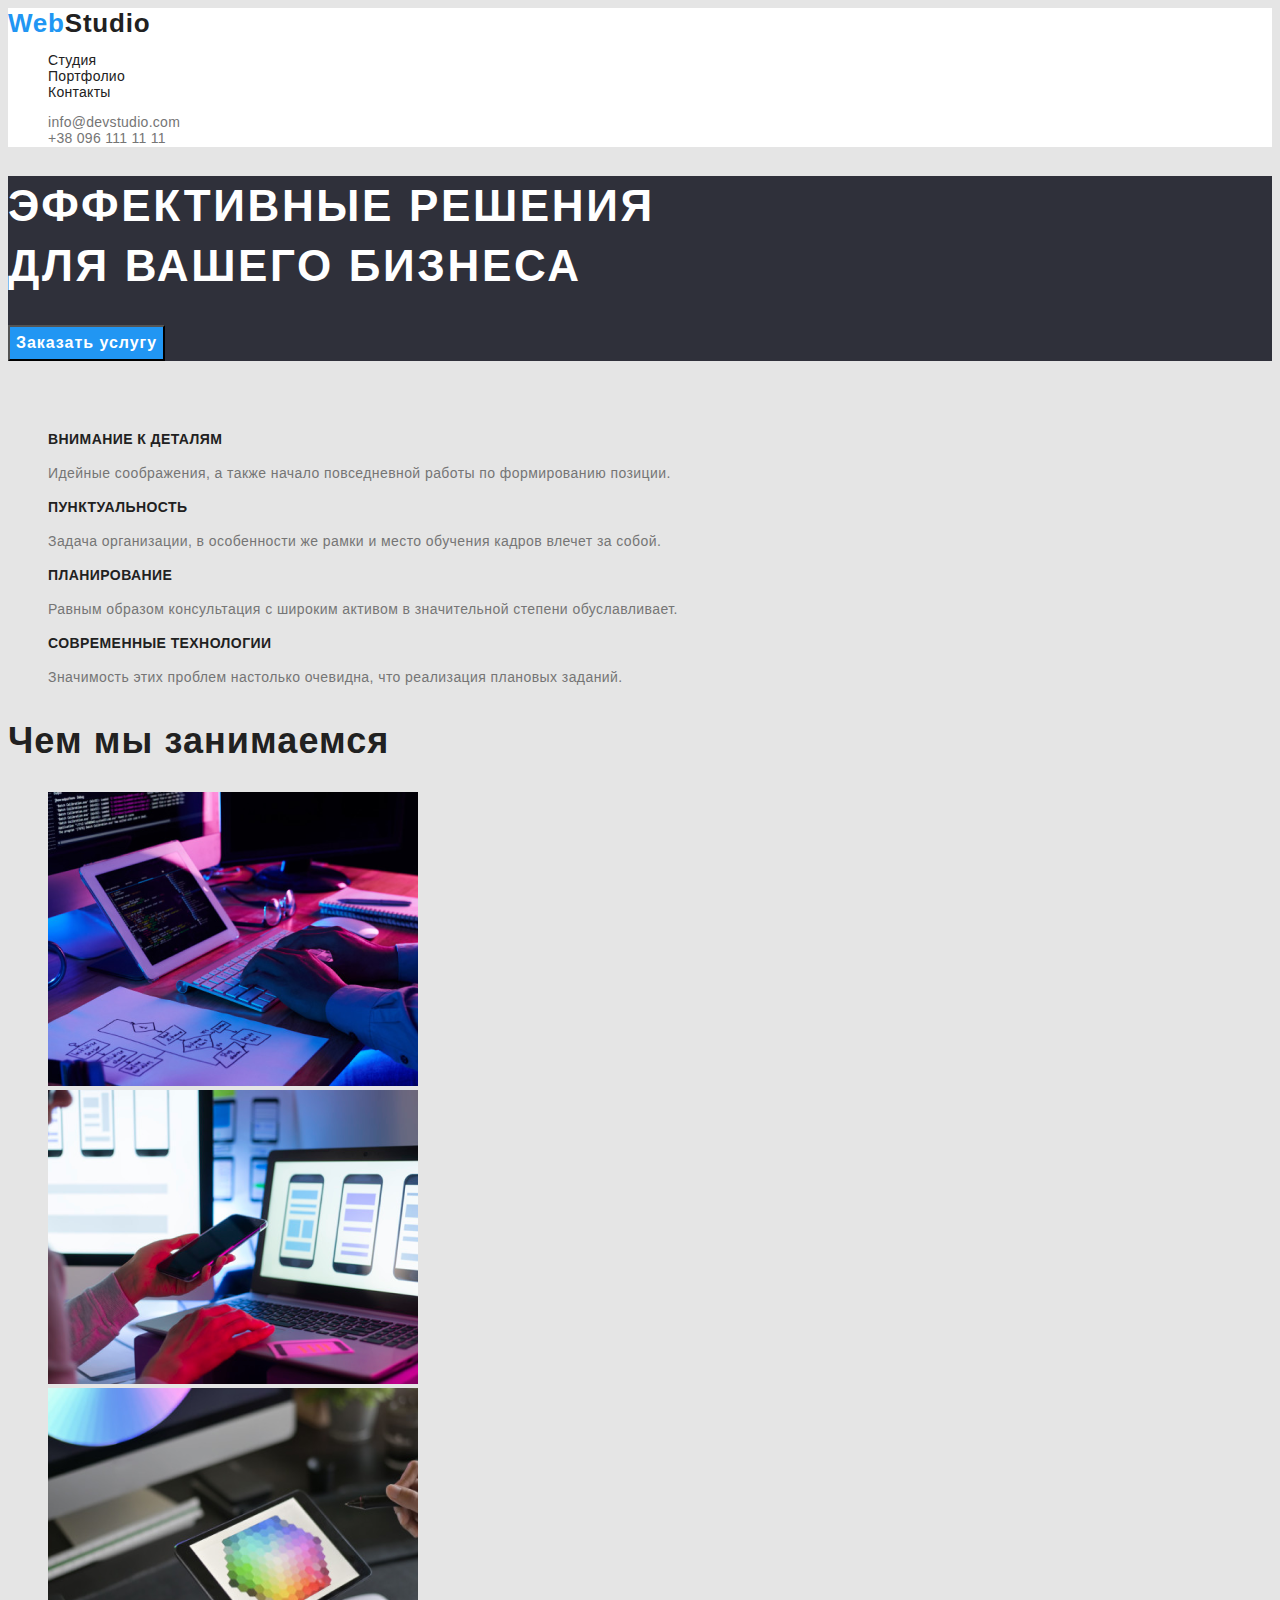
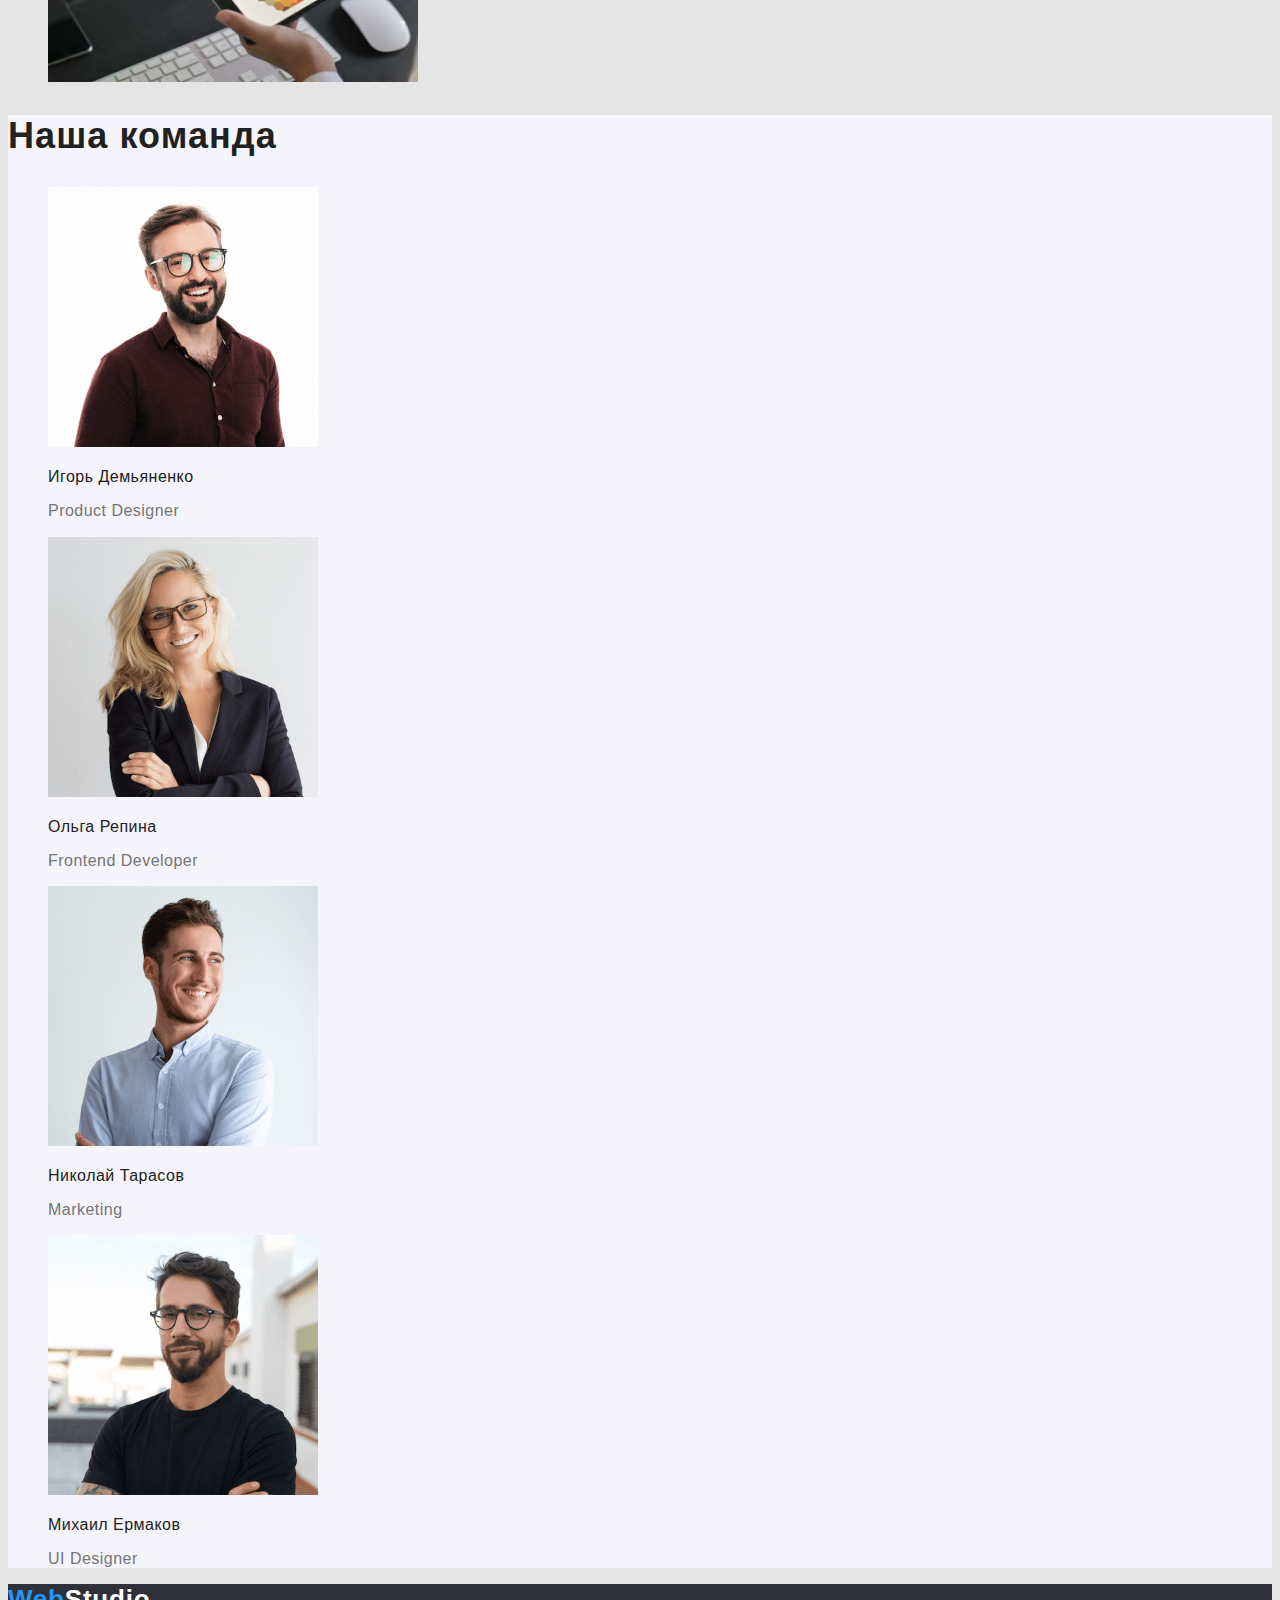
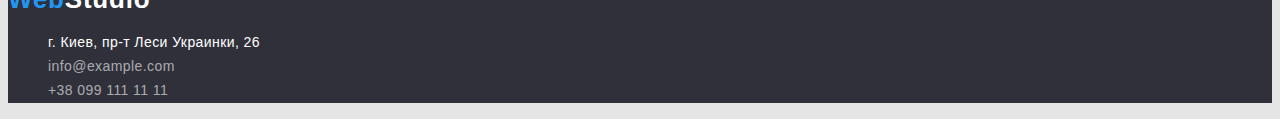
==== index.html @ 4b9e49b1 "commit fron hw2" ====
<!DOCTYPE html>
<html lang="ru">
  <head>
    <meta charset="UTF-8" />
    <meta http-equiv="X-UA-Compatible" content="IE=edge" />
    <meta name="viewport" content="width=device-width, initial-scale=1.0" />
    <title>Document</title>
    <link
      rel="stylesheet"
      href="https://fonts.google.com/share?selection.family=Raleway:wght@700%7CRoboto:wght@400;500;700;900"
    />
    <link rel="stylesheet" href="./css/styles.css" />
  </head>
  <body>
    <!-- Шапка сайтy -->

    <header class="header">
      <nav>
        <a href="/" class="logo">
          <span class="logo-first-part">Web</span>Studio
        </a>
        <ul class="menu">
          <li>
            <a class="menu-studio" href="./index.html">Студия</a>
          </li>
          <li>
            <a class="menu-portfolio" href="./portfolio.html">Портфолио</a>
          </li>
          <li><a class="menu-contacts" href="">Контакты</a></li>
        </ul>
      </nav>

      <ul class="auth">
        <li>
          <a class="email" href="mailto:info@devstudio.com">
            info@devstudio.com
          </a>
        </li>
        <li>
          <a class="phon" href="tel:+380961111111"> +38 096 111 11 11</a>
        </li>
      </ul>
    </header>
    <main>
      <!-- Герой-->

      <section class="hero">
        <h1 class="hero-title">
          Эффективные решения <br />
          для вашего бизнеса
        </h1>
        <button class="hero-btn" type="button">Заказать услугу</button>
      </section>

      <!-- Особливості-->

      <section class="features">
        <h2 class="features-title-hide">Особливості</h2>
        <ul>
          <li>
            <h3 class="features-title">Внимание к деталям</h3>
            <p class="features-about">
              Идейные соображения, а также начало повседневной работы по
              формированию позиции.
            </p>
          </li>
          <li>
            <h3 class="features-title">Пунктуальность</h3>
            <p class="features-about">
              Задача организации, в особенности же рамки и место обучения кадров
              влечет за собой.
            </p>
          </li>
          <li>
            <h3 class="features-title">Планирование</h3>
            <p class="features-about">
              Равным образом консультация с широким активом в значительной
              степени обуславливает.
            </p>
          </li>
          <li>
            <h3 class="features-title">Современные технологии</h3>
            <p class="features-about">
              Значимость этих проблем настолько очевидна, что реализация
              плановых заданий.
            </p>
          </li>
        </ul>
      </section>

      <!--Чим ми займаємось-->

      <section class="wat-we-do">
        <h2 class="wat-we-do-title">Чем мы занимаемся</h2>
        <ul>
          <li>
            <img
              class="wat-we-do-img"
              src="./images/box-1.jpg"
              alt="desktop"
              width="370"
            />
          </li>
          <li>
            <img
              class="wat-we-do-img"
              src="./images/box-2.jpg"
              alt="mobile"
              width="370"
            />
          </li>
          <li>
            <img
              class="wat-we-do-img"
              src="./images/box-3.jpg"
              alt="tablet"
              width="370"
            />
          </li>
        </ul>
      </section>

      <!--Наша команда-->

      <section class="team">
        <h2 class="team-title">Наша команда</h2>
        <ul>
          <li>
            <img
              src="./images/team-card-1.jpg"
              alt="Игорь Демьяненко"
              width="270"
            />
            <h3 class="team-title-lower">Игорь Демьяненко</h3>
            <p class="team-profession">Product Designer</p>
          </li>
          <li>
            <img
              src="./images/team-card-2.jpg"
              alt="Ольга Репина"
              width="270"
            />
            <h3 class="team-title-lower">Ольга Репина</h3>
            <p class="team-profession">Frontend Developer</p>
          </li>
          <li>
            <img
              src="./images/team-card-3.jpg"
              alt="Николай Тарасов"
              width="270"
            />
            <h3 class="team-title-lower">Николай Тарасов</h3>
            <p class="team-profession">Marketing</p>
          </li>
          <li>
            <img
              src="./images/team-card-4.jpg"
              alt="Михаил Ермаков"
              width="270"
            />
            <h3 class="team-title-lower">Михаил Ермаков</h3>
            <p class="team-profession">UI Designer</p>
          </li>
        </ul>
      </section>
    </main>

    <!-- Футер -->

    <footer class="footer">
      <a href="/" class="logo">
        <span class="logo-first-part">Web</span>Studio
      </a>
      <address>
        <ul>
          <li>
            <a class="footer-address" href="#">
              г. Киев, пр-т Леси Украинки, 26
            </a>
          </li>
          <li>
            <a class="footer-email" href="mailto:info@example.com">
              info@example.com
            </a>
          </li>
          <li>
            <a class="footer-phon" href="tel:+380991111111">
              +38 099 111 11 11
            </a>
          </li>
        </ul>
      </address>
    </footer>
  </body>
</html>
---- css/styles.css ----
:root {
    --body-light-color: #e5e5e5;
    --body-dark-color: #2f303a;
    --accent-color: #2196f3;
    --title-text-color: #212121;
    --common-text-color: #757575;
}

body {

    background-color: var(--body-light-color);
    color: var(--common-text-color);
    font-family: 'Roboto', 'Raleway', sans-serif;
    text-decoration: none;
}

ul{
    list-style: none;
}


/* -------------------------------------------LOGO--------------------------------------------------------------------------*/


.logo {
    text-decoration: var(--accent-color);
    font-family: 'Raleway', sans-serif;
    font-weight: 700;
    font-size: 26px;
    line-height: 1.19;
    letter-spacing: 0.03em;
    color: var(--title-text-color);
    font-style: normal;
}
 
.logo-first-part{
    color: var(--accent-color);
}


/* -------------------------------------------HEADER-------------------------------------------------------------------------*/


.header{
  
    background-color: #fff;
}

.menu,
.auth{   
    font-weight: 500;
    font-size: 14px;
    line-height: 1.14;
    letter-spacing: 0.02em;
}

.email,
.phon {
    text-decoration: none;
    color: var(--common-text-color);
}

.menu-studio,
.menu-portfolio,
.menu-contacts {
    text-decoration: var(--accent-color);
    color: var(--title-text-color);  
}
 
.menu-studio:hover,
.menu-portfolio:hover,
.menu-contacts:hover,
.email:hover,
.phon:hover,
.menu-studio:focus,
.menu-portfolio:focus,
.menu-contacts:focus,
.email:focus,
.phon:focus
{
    color: var(--accent-color);
}



/* -------------------------------------------HERO-------------------------------------------------------------------------*/

.hero {
    background-color: var(--body-dark-color);
}

.hero-title {
    text-decoration: var(--accent-color);
    font-weight: 900;
    font-size: 44px;
    line-height: 1.36;
    letter-spacing: 0.06em;
    color:#ffffff ;
    text-transform: uppercase;
}


.hero-btn{ 
    font-family: inherit;
    color: #ffffff;
    background-color: var(--accent-color);
    font-weight: 700;
    font-size: 16px;
    line-height: 1.88;
    letter-spacing: 0.06em;
    cursor: pointer;
}

.hero-btn:hover, 
.hero-btn:focus { 
    background-color: #188CE8;
}
/* -------------------------------------------MENU BUTTONS PORTFOLIO PAGE-----------------------------------------------------*/

.filter-button {
        font-family: inherit;
        color: var(--title-text-color);
        background-color: #F5F4FA;
        font-weight: 500;
        font-size: 16px;
        line-height: 1.62;
        letter-spacing: 0.03em;  
        cursor: pointer;
}


.filter-button:focus,
.filter-button:hover {
   background-color: var(--accent-color);
   color: #FFF;
}


/* -------------------------------------------PROJECTS LIST PORTFOLIO PAGE----------------------------------------------------------*/

.title-hide {
    color: var(--body-light-color);
}

.portfolio-link{
    text-decoration: none;
}
.portfolio-list-title{
    color: var(--title-text-color);
    font-weight: 700;
    font-size: 18px;
    line-height: 2;
    letter-spacing: 0.06em;
}

.text-about{ 
    font-size: 16px;
    line-height: 1.88;
    letter-spacing: 0.03em;
    color: var(--common-text-color);
}


.portfolio-list-title:hover,
.portfolio-list-title:focus, 
.text-about:hover,
.text-about:focus{
    
        color: var(--accent-color);
}


/* -------------------------------------------FEATURES-------------------------------------------------------------------------*/

.features-title-hide{
    color: var(--body-light-color) ;
}

.features{
font-size: 14px;
line-height: 1.71;
letter-spacing: 0.03em;
color:var(--common-text-color);
}

.features-title{
    color: var(--title-text-color);
    font-weight: 700;
    font-size: 14px;
    line-height: 1.14;
    letter-spacing: 0.03em;
    text-transform: uppercase;
}



/* -------------------------------------------WAT WE DO-------------------------------------------------------------------------*/


.wat-we-do-title {
    font-weight: 700;
    font-size: 36px;
    line-height: 1.17;
    letter-spacing: 0.03em;
    color: var(--title-text-color);
   
}


/* -------------------------------------------TEAM------------------------------------------------------------------------*/

.team{
    background-color:#F5F4FA;}



.team-title,
.team-title-lower {
    letter-spacing: 0.03em;
    color: var(--title-text-color);
}


.team-title{
    font-weight: 700;
    font-size: 36px;
    line-height: 1.17;
}

.team-title-lower{

    font-weight: 500;
    font-size: 16px;
    line-height: 1.19; 
}


.team-profession {
    font-size: 16px;
    line-height: 1.14;
    letter-spacing: 0.03em;
    color:var(--common-text-color);
}



/* -------------------------------------------FOUTER------------------------------------------------------------------------*/
.footer{
    background-color: var(--body-dark-color);
}

.footer >.logo {
    color: #fff;
}

.footer-address,
.footer-email,
.footer-phon{
    text-decoration: var(--accent-color);
    font-style: normal;  
    font-size: 14px;
    line-height:1.71;
    letter-spacing: 0.03em;
}

.footer-address{
    color: #FFF;
}

.footer-email,
.footer-phon{
    color: rgba(255, 255, 255, 0.6);
}


.footer-email:hover,
.footer-phon:hover, 
.footer-email:focus,
.footer-phon:focus
.footer-address:hover,
.footer-address:hover{
    color: var(--accent-color);
}
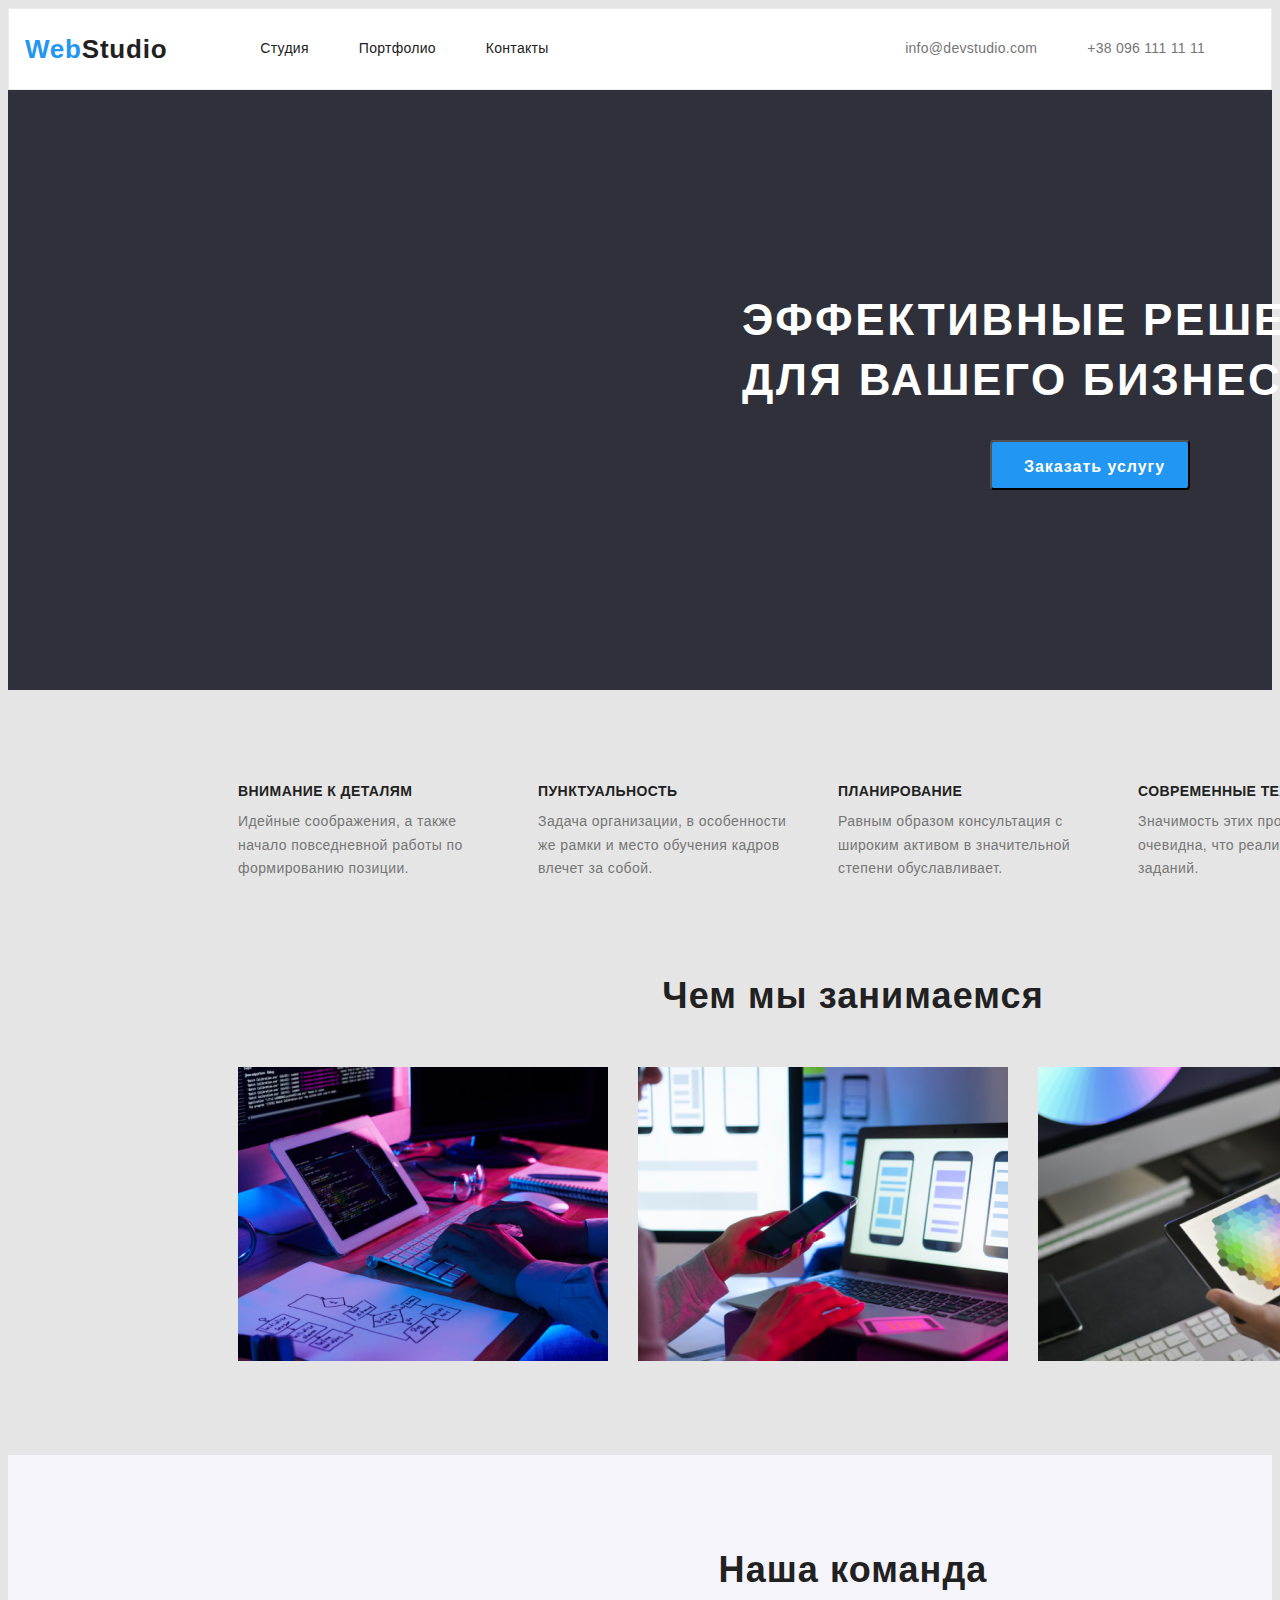
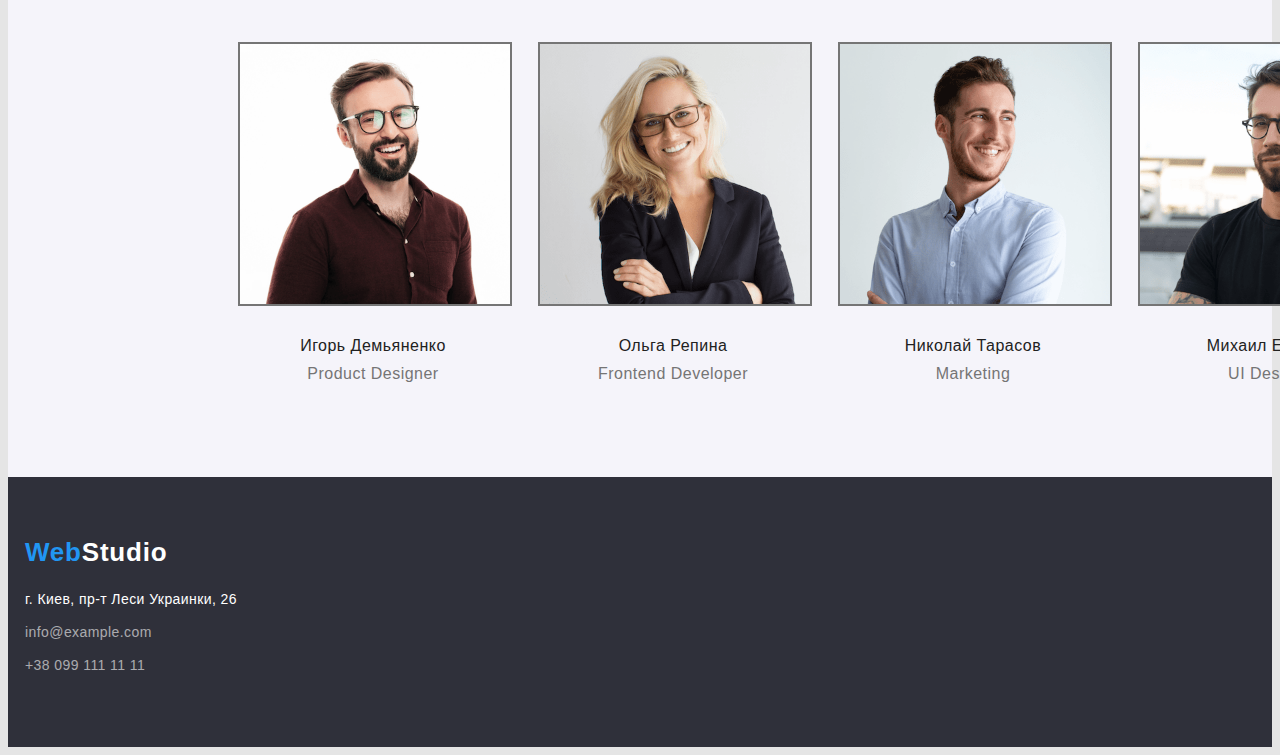
==== commit c9849f00: "hw 3" ====
--- a/index.html
+++ b/index.html
@@ -7,6 +7,13 @@
     <title>Document</title>
     <link
       rel="stylesheet"
+      href="https://cdnjs.cloudflare.com/ajax/libs/modern-normalize/1.1.0/modern-normalize.min.css"
+      integrity="sha512-wpPYUAdjBVSE4KJnH1VR1HeZfpl1ub8YT/NKx4PuQ5NmX2tKuGu6U/JRp5y+Y8XG2tV+wKQpNHVUX03MfMFn9Q=="
+      crossorigin="anonymous"
+      referrerpolicy="no-referrer"
+    />
+    <link
+      rel="stylesheet"
       href="https://fonts.google.com/share?selection.family=Raleway:wght@700%7CRoboto:wght@400;500;700;900"
     />
     <link rel="stylesheet" href="./css/styles.css" />
@@ -15,181 +22,203 @@
     <!-- Шапка сайтy -->
 
     <header class="header">
-      <nav>
-        <a href="/" class="logo">
-          <span class="logo-first-part">Web</span>Studio
-        </a>
-        <ul class="menu">
-          <li>
-            <a class="menu-studio" href="./index.html">Студия</a>
-          </li>
-          <li>
-            <a class="menu-portfolio" href="./portfolio.html">Портфолио</a>
-          </li>
-          <li><a class="menu-contacts" href="">Контакты</a></li>
-        </ul>
-      </nav>
-
-      <ul class="auth">
-        <li>
-          <a class="email" href="mailto:info@devstudio.com">
-            info@devstudio.com
-          </a>
-        </li>
-        <li>
-          <a class="phon" href="tel:+380961111111"> +38 096 111 11 11</a>
-        </li>
-      </ul>
+      <div class="container">
+        <div class="header-content">
+          <nav class="nav">
+            <a href="/" class="logo">
+              <span class="logo-first-part">Web</span>Studio
+            </a>
+            <ul class="menu">
+              <li class="menu-item">
+                <a class="menu-studio" href="./index.html">Студия</a>
+              </li>
+              <li class="menu-item">
+                <a class="menu-portfolio" href="./portfolio.html">Портфолио</a>
+              </li>
+              <li class="menu-item">
+                <a class="menu-contacts" href="">Контакты</a>
+              </li>
+            </ul>
+          </nav>
+
+          <ul class="auth">
+            <li>
+              <a class="email" href="mailto:info@devstudio.com">
+                info@devstudio.com
+              </a>
+            </li>
+            <li>
+              <a class="phon" href="tel:+380961111111"> +38 096 111 11 11</a>
+            </li>
+          </ul>
+        </div>
+      </div>
     </header>
     <main>
       <!-- Герой-->
 
       <section class="hero">
-        <h1 class="hero-title">
-          Эффективные решения <br />
-          для вашего бизнеса
-        </h1>
-        <button class="hero-btn" type="button">Заказать услугу</button>
+        <div class="container">
+          <h1 class="hero-title">
+            Эффективные решения <br />
+            для вашего бизнеса
+          </h1>
+          <button class="hero-btn" type="button">Заказать услугу</button>
+        </div>
       </section>
 
       <!-- Особливості-->
 
       <section class="features">
-        <h2 class="features-title-hide">Особливості</h2>
-        <ul>
-          <li>
-            <h3 class="features-title">Внимание к деталям</h3>
-            <p class="features-about">
-              Идейные соображения, а также начало повседневной работы по
-              формированию позиции.
-            </p>
-          </li>
-          <li>
-            <h3 class="features-title">Пунктуальность</h3>
-            <p class="features-about">
-              Задача организации, в особенности же рамки и место обучения кадров
-              влечет за собой.
-            </p>
-          </li>
-          <li>
-            <h3 class="features-title">Планирование</h3>
-            <p class="features-about">
-              Равным образом консультация с широким активом в значительной
-              степени обуславливает.
-            </p>
-          </li>
-          <li>
-            <h3 class="features-title">Современные технологии</h3>
-            <p class="features-about">
-              Значимость этих проблем настолько очевидна, что реализация
-              плановых заданий.
-            </p>
-          </li>
-        </ul>
+        <div class="container">
+          <h2 class="title-hide">Особливості</h2>
+          <ul class="features-list">
+            <li class="features-list-item">
+              <h3 class="features-title">Внимание к деталям</h3>
+              <p class="features-about">
+                Идейные соображения, а также начало повседневной работы по
+                формированию позиции.
+              </p>
+            </li>
+            <li class="features-list-item">
+              <h3 class="features-title">Пунктуальность</h3>
+              <p class="features-about">
+                Задача организации, в особенности же рамки и место обучения
+                кадров влечет за собой.
+              </p>
+            </li>
+            <li class="features-list-item">
+              <h3 class="features-title">Планирование</h3>
+              <p class="features-about">
+                Равным образом консультация с широким активом в значительной
+                степени обуславливает.
+              </p>
+            </li>
+            <li class="features-list-item">
+              <h3 class="features-title">Современные технологии</h3>
+              <p class="features-about">
+                Значимость этих проблем настолько очевидна, что реализация
+                плановых заданий.
+              </p>
+            </li>
+          </ul>
+        </div>
       </section>
 
       <!--Чим ми займаємось-->
 
       <section class="wat-we-do">
-        <h2 class="wat-we-do-title">Чем мы занимаемся</h2>
-        <ul>
-          <li>
-            <img
-              class="wat-we-do-img"
-              src="./images/box-1.jpg"
-              alt="desktop"
-              width="370"
-            />
-          </li>
-          <li>
-            <img
-              class="wat-we-do-img"
-              src="./images/box-2.jpg"
-              alt="mobile"
-              width="370"
-            />
-          </li>
-          <li>
-            <img
-              class="wat-we-do-img"
-              src="./images/box-3.jpg"
-              alt="tablet"
-              width="370"
-            />
-          </li>
-        </ul>
+        <div class="container">
+          <h2 class="wat-we-do-title">Чем мы занимаемся</h2>
+          <ul class="wat-we-do-list">
+            <li class="wat-we-do-item">
+              <img
+                class="wat-we-do-img"
+                src="./images/box-1.jpg"
+                alt="desktop"
+                width="370"
+              />
+            </li>
+            <li class="wat-we-do-item">
+              <img
+                class="wat-we-do-img"
+                src="./images/box-2.jpg"
+                alt="mobile"
+                width="370"
+              />
+            </li>
+            <li class="wat-we-do-item">
+              <img
+                class="wat-we-do-img"
+                src="./images/box-3.jpg"
+                alt="tablet"
+                width="370"
+              />
+            </li>
+          </ul>
+        </div>
       </section>
 
       <!--Наша команда-->
 
       <section class="team">
-        <h2 class="team-title">Наша команда</h2>
-        <ul>
-          <li>
-            <img
-              src="./images/team-card-1.jpg"
-              alt="Игорь Демьяненко"
-              width="270"
-            />
-            <h3 class="team-title-lower">Игорь Демьяненко</h3>
-            <p class="team-profession">Product Designer</p>
-          </li>
-          <li>
-            <img
-              src="./images/team-card-2.jpg"
-              alt="Ольга Репина"
-              width="270"
-            />
-            <h3 class="team-title-lower">Ольга Репина</h3>
-            <p class="team-profession">Frontend Developer</p>
-          </li>
-          <li>
-            <img
-              src="./images/team-card-3.jpg"
-              alt="Николай Тарасов"
-              width="270"
-            />
-            <h3 class="team-title-lower">Николай Тарасов</h3>
-            <p class="team-profession">Marketing</p>
-          </li>
-          <li>
-            <img
-              src="./images/team-card-4.jpg"
-              alt="Михаил Ермаков"
-              width="270"
-            />
-            <h3 class="team-title-lower">Михаил Ермаков</h3>
-            <p class="team-profession">UI Designer</p>
-          </li>
-        </ul>
+        <div class="container">
+          <h2 class="team-title">Наша команда</h2>
+          <ul class="team-list">
+            <li class="team-item">
+              <img
+                class="photo-team-member"
+                src="./images/team-card-1.jpg"
+                alt="Игорь Демьяненко"
+                width="270"
+              />
+              <h3 class="team-title-lower">Игорь Демьяненко</h3>
+              <p class="team-profession">Product Designer</p>
+            </li>
+            <li class="team-item">
+              <img
+                class="photo-team-member"
+                src="./images/team-card-2.jpg"
+                alt="Ольга Репина"
+                width="270"
+              />
+              <h3 class="team-title-lower">Ольга Репина</h3>
+              <p class="team-profession">Frontend Developer</p>
+            </li>
+            <li class="team-item">
+              <img
+                class="photo-team-member"
+                src="./images/team-card-3.jpg"
+                alt="Николай Тарасов"
+                width="270"
+              />
+              <h3 class="team-title-lower">Николай Тарасов</h3>
+              <p class="team-profession">Marketing</p>
+            </li>
+            <li class="team-item">
+              <img
+                class="photo-team-member"
+                src="./images/team-card-4.jpg"
+                alt="Михаил Ермаков"
+                width="270"
+              />
+              <h3 class="team-title-lower">Михаил Ермаков</h3>
+              <p class="team-profession">UI Designer</p>
+            </li>
+          </ul>
+        </div>
       </section>
     </main>
 
     <!-- Футер -->
 
     <footer class="footer">
-      <a href="/" class="logo">
-        <span class="logo-first-part">Web</span>Studio
-      </a>
-      <address>
-        <ul>
-          <li>
-            <a class="footer-address" href="#">
-              г. Киев, пр-т Леси Украинки, 26
-            </a>
-          </li>
-          <li>
-            <a class="footer-email" href="mailto:info@example.com">
-              info@example.com
-            </a>
-          </li>
-          <li>
-            <a class="footer-phon" href="tel:+380991111111">
-              +38 099 111 11 11
-            </a>
-          </li>
-        </ul>
-      </address>
+      <div class="container">
+        <div class="footer-content">
+          <a href="/" class="logo">
+            <span class="logo-first-part">Web</span>Studio
+          </a>
+          <address>
+            <ul>
+              <li>
+                <a class="footer-address" href="#">
+                  г. Киев, пр-т Леси Украинки, 26
+                </a>
+              </li>
+              <li>
+                <a class="footer-email" href="mailto:info@example.com">
+                  info@example.com
+                </a>
+              </li>
+              <li>
+                <a class="footer-phon" href="tel:+380991111111">
+                  +38 099 111 11 11
+                </a>
+              </li>
+            </ul>
+          </address>
+        </div>
+      </div>
     </footer>
   </body>
 </html>
--- a/css/styles.css
+++ b/css/styles.css
@@ -4,6 +4,31 @@
     --accent-color: #2196f3;
     --title-text-color: #212121;
     --common-text-color: #757575;
+    --typical-margin:30px;
+}
+
+p,
+h1,
+h2,
+h3,
+h4,
+h5,
+h6
+{
+    margin: 0;
+}
+
+ul{
+    list-style: none;
+    margin: 0;
+    padding-left: 0;
+   
+}
+
+img {
+    display: block;
+    max-width: 100%;
+    height: auto;
 }
 
 body {
@@ -14,15 +39,22 @@
     text-decoration: none;
 }
 
-ul{
-    list-style: none;
-}
+.container{
+    margin: 0 auto;
+    width: 1230px;
+    padding-left: 15px;
+    padding-right: 15px;
+    
+  
+}
+
 
 
 /* -------------------------------------------LOGO--------------------------------------------------------------------------*/
 
-
 .logo {
+    margin-right: 93px;
+
     text-decoration: var(--accent-color);
     font-family: 'Raleway', sans-serif;
     font-weight: 700;
@@ -37,15 +69,29 @@
     color: var(--accent-color);
 }
 
-
 /* -------------------------------------------HEADER-------------------------------------------------------------------------*/
 
 
 .header{
-  
+    border: 1px solid #ECECEC;
     background-color: #fff;
 }
 
+.header-content,
+.menu,
+.nav,
+.auth,
+.menu-item{
+    display: flex;
+    align-items:center;
+}
+
+
+.menu-item{
+    display: flex;
+    justify-content: flex-start;
+
+}
 .menu,
 .auth{   
     font-weight: 500;
@@ -54,8 +100,13 @@
     letter-spacing: 0.02em;
 }
 
+.auth{
+    margin-left: auto;
+}
+
 .email,
 .phon {
+    margin-right: 50px;
     text-decoration: none;
     color: var(--common-text-color);
 }
@@ -63,10 +114,17 @@
 .menu-studio,
 .menu-portfolio,
 .menu-contacts {
+    margin-right: 50px;
     text-decoration: var(--accent-color);
     color: var(--title-text-color);  
 }
- 
+.menu-studio, 
+.menu-contacts,
+.menu-portfolio{
+   padding-top: 32px;
+   padding-bottom: 32px;
+}
+    
 .menu-studio:hover,
 .menu-portfolio:hover,
 .menu-contacts:hover,
@@ -81,28 +139,44 @@
     color: var(--accent-color);
 }
 
-
-
 /* -------------------------------------------HERO-------------------------------------------------------------------------*/
 
 .hero {
-    background-color: var(--body-dark-color);
+    padding:200px 452px; 
+    background-color: var(--body-dark-color);  
+  
 }
 
 .hero-title {
+    display: block;
+    margin-right: auto;
+    margin-left: auto;
+    margin-bottom: var(--typical-margin);
+    max-width: 696px;
+    
     text-decoration: var(--accent-color);
     font-weight: 900;
     font-size: 44px;
     line-height: 1.36;
     letter-spacing: 0.06em;
-    color:#ffffff ;
+    color:#fff;
     text-transform: uppercase;
-}
-
+    
+}
 
 .hero-btn{ 
+    display: block;
+    margin-top: var(--typical-margin);
+    padding: 10px 32px;
+    white-space: nowrap;
+    margin-right: auto;
+    margin-left: auto;
+    width: 200px;
+    height: 50px;
+    border-radius: 4px;
+
     font-family: inherit;
-    color: #ffffff;
+    color: #fff;
     background-color: var(--accent-color);
     font-weight: 700;
     font-size: 16px;
@@ -116,44 +190,86 @@
     background-color: #188CE8;
 }
 /* -------------------------------------------MENU BUTTONS PORTFOLIO PAGE-----------------------------------------------------*/
+ 
+
+ .filter{
+     display: flex;
+     padding-top: 94px;
+     margin-left: 310px;
+     padding-right: 494px;
+ }
+
 
 .filter-button {
-        font-family: inherit;
-        color: var(--title-text-color);
-        background-color: #F5F4FA;
-        font-weight: 500;
-        font-size: 16px;
-        line-height: 1.62;
-        letter-spacing: 0.03em;  
-        cursor: pointer;
+    display: inline-block;
+    padding: 6px 22px 6px 22px;
+    white-space: nowrap;
+    border-radius: 4px;
+    height: 38px;
+    vertical-align: text-top;
+    margin-left: 8px;
+    margin-bottom: 50px;
+
+    font-family: inherit;
+    color: var(--title-text-color);
+    background-color: #F5F4FA;
+    font-weight: 500;
+    font-size: 16px;
+    line-height: 1.62;
+    letter-spacing: 0.03em;  
+    cursor: pointer;
 }
 
 
 .filter-button:focus,
 .filter-button:hover {
    background-color: var(--accent-color);
-   color: #FFF;
+   color: #fff;
 }
 
 
 /* -------------------------------------------PROJECTS LIST PORTFOLIO PAGE----------------------------------------------------------*/
 
-.title-hide {
-    color: var(--body-light-color);
+
+.portfolio-list{
+    display: flex;
+    flex-wrap: wrap;
+    margin-left: auto;
+    margin-right: auto;
+}
+
+
+.portfolio-item{
+    width: 370px;
+    margin-right: var(--typical-margin);
+    margin-bottom:var(--typical-margin);
+    
+}
+.portfolio-item:nth-child(3n){
+    margin-right: 0;
+}
+.portfolio-item:nth-last-child(-n+3){
+    margin-bottom: 94px;
 }
 
 .portfolio-link{
     text-decoration: none;
 }
+
 .portfolio-list-title{
-    color: var(--title-text-color);
+    
+    color: var(--title-text-color);
+ 
     font-weight: 700;
     font-size: 18px;
-    line-height: 2;
+    line-height: 2px;
     letter-spacing: 0.06em;
+    margin-top: 20px;
+    margin-bottom: 4px;
 }
 
 .text-about{ 
+     
     font-size: 16px;
     line-height: 1.88;
     letter-spacing: 0.03em;
@@ -165,25 +281,49 @@
 .portfolio-list-title:focus, 
 .text-about:hover,
 .text-about:focus{
-    
-        color: var(--accent-color);
+    color: var(--accent-color);
 }
 
 
 /* -------------------------------------------FEATURES-------------------------------------------------------------------------*/
 
-.features-title-hide{
-    color: var(--body-light-color) ;
+.title-hide{
+    position: absolute;
+    width: 1px;
+    height: 1px;
+    margin: -1px;
+    border: 0;
+    padding: 0;
+    white-space: nowrap;
+    clip-path: inset(100%);
+    clip: rect(0 0 0 0);
+    overflow: hidden;
 }
 
 .features{
-font-size: 14px;
-line-height: 1.71;
-letter-spacing: 0.03em;
-color:var(--common-text-color);
-}
-
-.features-title{
+    padding-left: 215px;
+    padding-right: 215px;
+     
+    font-size: 14px;
+    line-height: 1.71;
+    letter-spacing: 0.03em;
+    color:var(--common-text-color);
+}
+
+.features-list{
+    display: flex;
+}
+
+.features-list-item{
+    margin-top: 94px;
+    margin-bottom: 0;
+    width: 270px;
+    margin-right: 30px;
+    margin-right: var(--typical-margin);
+}
+
+.features-title{ 
+    margin-bottom: 10px;
     color: var(--title-text-color);
     font-weight: 700;
     font-size: 14px;
@@ -192,12 +332,16 @@
     text-transform: uppercase;
 }
 
-
-
 /* -------------------------------------------WAT WE DO-------------------------------------------------------------------------*/
 
+.wat-we-do{
+    padding:  94px 215px ;
+}
 
 .wat-we-do-title {
+    margin-bottom: 50px;
+    text-align: center;
+
     font-weight: 700;
     font-size: 36px;
     line-height: 1.17;
@@ -207,39 +351,76 @@
 }
 
 
+.wat-we-do-list {
+    display:flex;
+}
+
+.wat-we-do-item{
+    margin-right: var(--typical-margin);
+
+}
+
+.wat-we-do-list:last-child{
+    margin-right: 0;
+}
 /* -------------------------------------------TEAM------------------------------------------------------------------------*/
 
-.team{
-    background-color:#F5F4FA;}
-
-
+.team {
+    padding: 94px 215px;
+
+    background-color: #F5F4FA;
+    text-align: center;
+}
+
+.team-list {
+    display: flex;
+}
+
+.team-item {
+    
+    width: 270px;
+    padding-right: var(--typical-margin);
+    
+}
+
+.team-list:last-child {
+    margin-right: 0;
+}
 
 .team-title,
 .team-title-lower {
-    letter-spacing: 0.03em;
-    color: var(--title-text-color);
-}
-
-
-.team-title{
+    width: 270px;
+    letter-spacing: 0.03em;
+    color: var(--title-text-color);
+}
+
+.photo-team-member {
+    margin-bottom: var(--typical-margin);
+    border: 2px solid var(--common-text-color);
+}
+
+.team-title {
+    display: inline-block;
+    margin-bottom: 50px;
     font-weight: 700;
     font-size: 36px;
     line-height: 1.17;
 }
 
-.team-title-lower{
+.team-title-lower {
+    margin-bottom: 10px;
 
     font-weight: 500;
     font-size: 16px;
-    line-height: 1.19; 
-}
-
+    line-height: 1.19;
+}
 
 .team-profession {
+
     font-size: 16px;
     line-height: 1.14;
     letter-spacing: 0.03em;
-    color:var(--common-text-color);
+    color: var(--common-text-color);
 }
 
 
@@ -249,13 +430,25 @@
     background-color: var(--body-dark-color);
 }
 
-.footer >.logo {
+.footer-content{
+    padding-top: 60px;
+    padding-left: 1154;
+    padding-bottom: 60px;
+    padding-right: 60px;
+}
+
+.footer-content >.logo {
+    display: inline-block;
+    margin-bottom: 20px;
     color: #fff;
-}
+}  
 
 .footer-address,
 .footer-email,
 .footer-phon{
+    display: inline-block;
+    margin-bottom: 9px;
+
     text-decoration: var(--accent-color);
     font-style: normal;  
     font-size: 14px;
@@ -264,7 +457,7 @@
 }
 
 .footer-address{
-    color: #FFF;
+    color: #fff;
 }
 
 .footer-email,
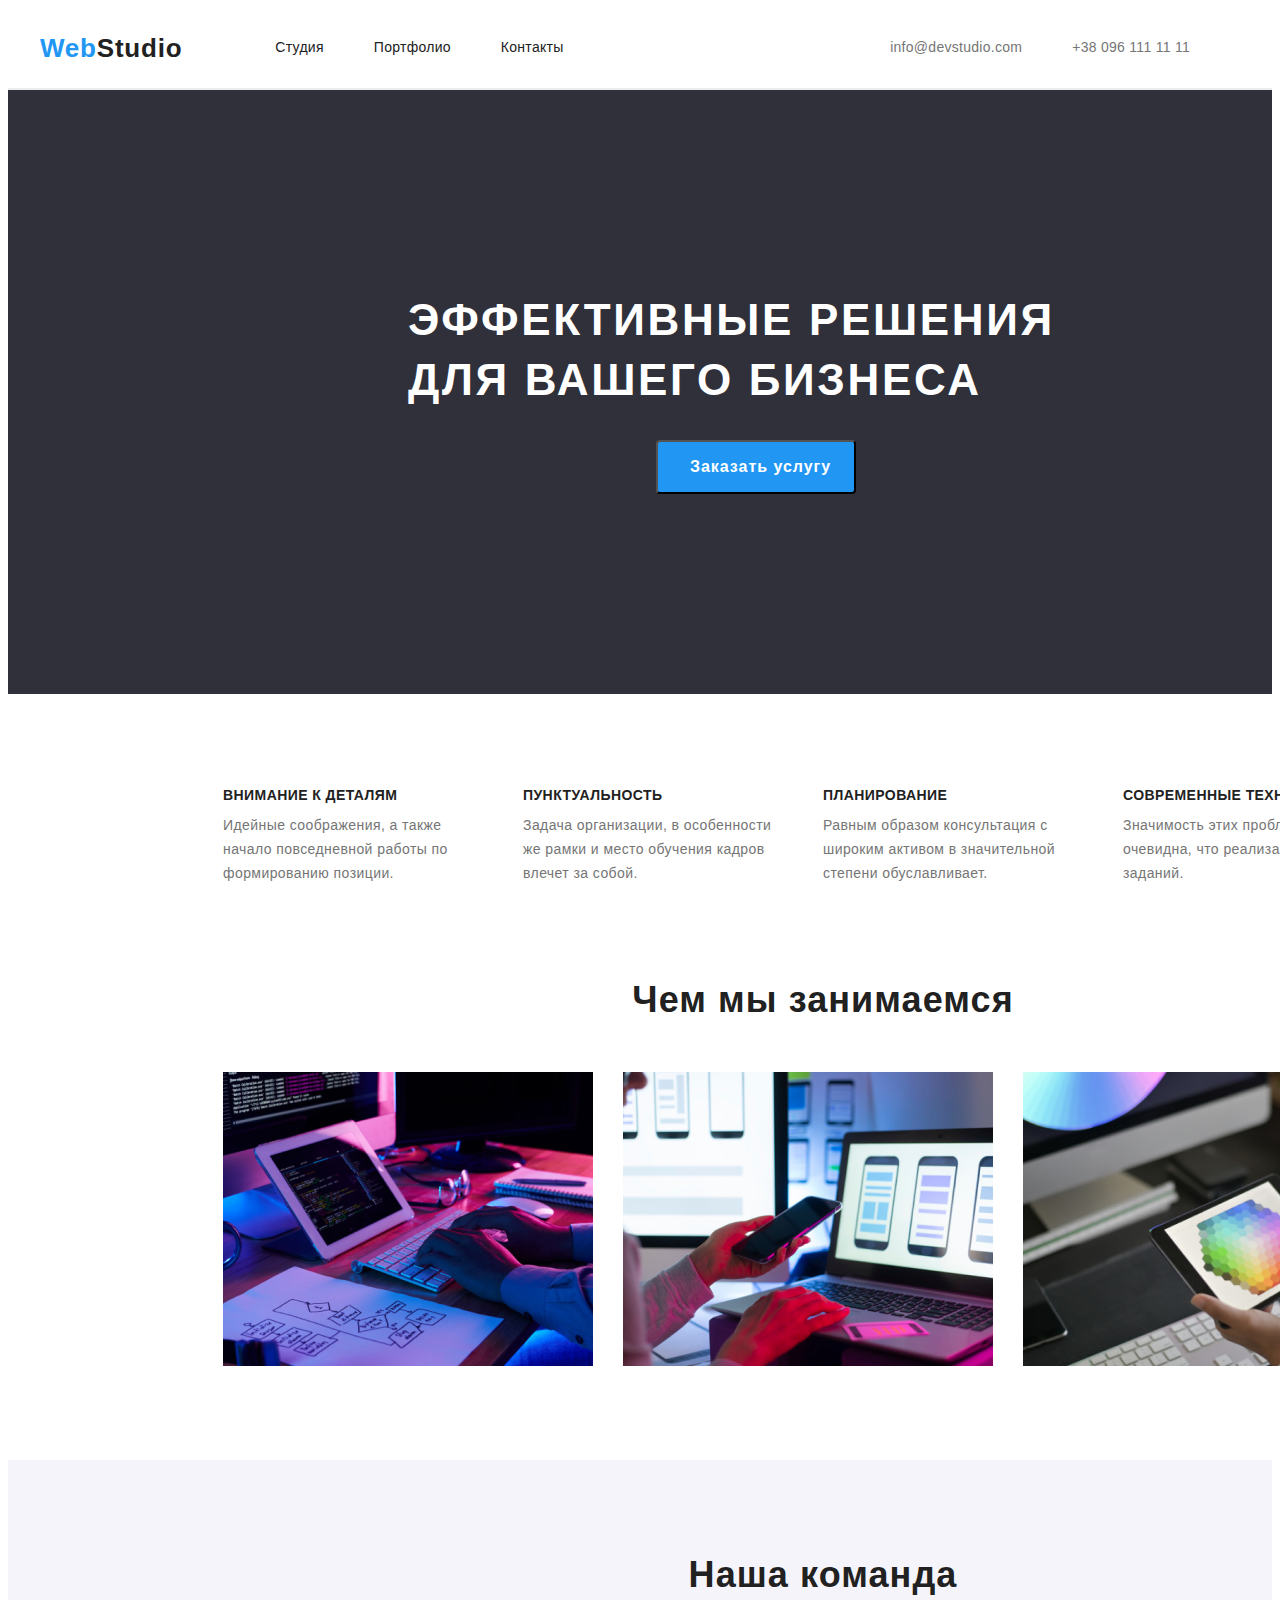
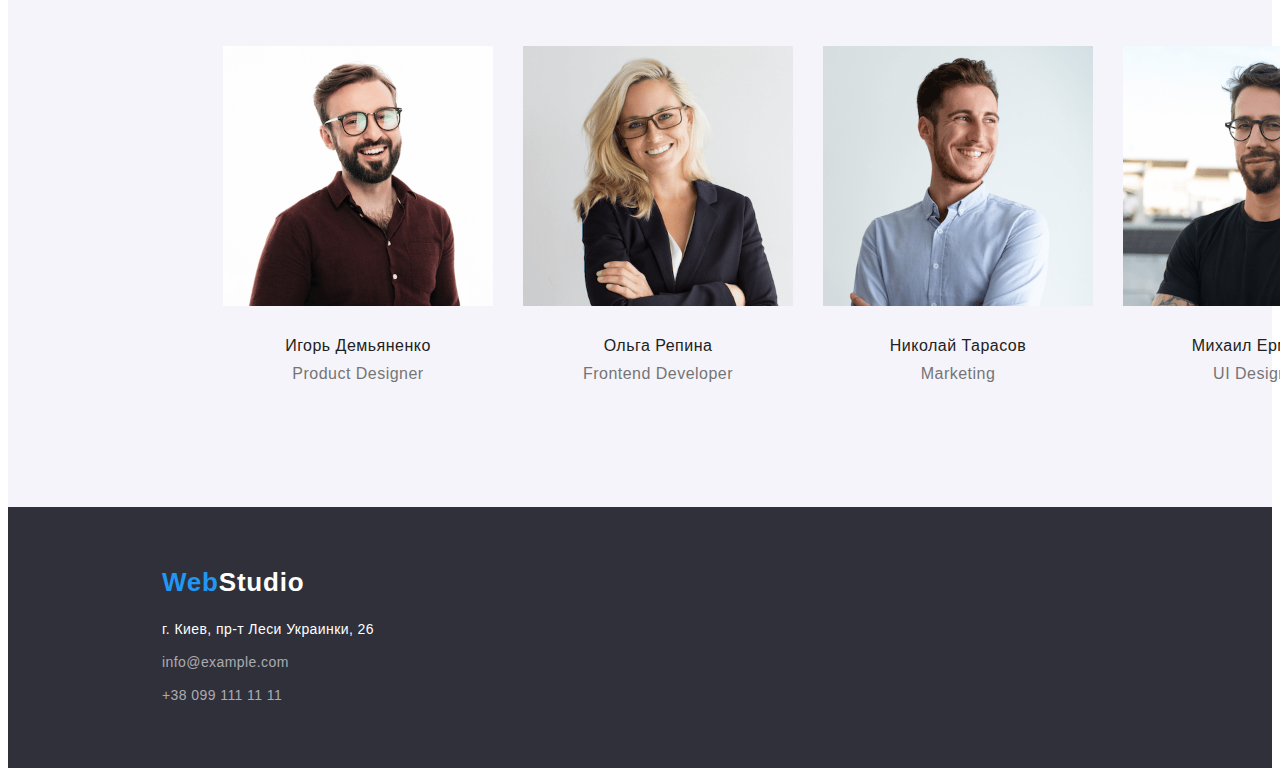
==== commit 71b75ccf: "hw3" ====
--- a/index.html
+++ b/index.html
@@ -30,25 +30,27 @@
             </a>
             <ul class="menu">
               <li class="menu-item">
-                <a class="menu-studio" href="./index.html">Студия</a>
+                <a class="menu-link" href="./index.html">Студия</a>
               </li>
               <li class="menu-item">
-                <a class="menu-portfolio" href="./portfolio.html">Портфолио</a>
+                <a class="menu-link" href="./portfolio.html">Портфолио</a>
               </li>
               <li class="menu-item">
-                <a class="menu-contacts" href="">Контакты</a>
+                <a class="menu-link" href="">Контакты</a>
               </li>
             </ul>
           </nav>
 
           <ul class="auth">
-            <li>
-              <a class="email" href="mailto:info@devstudio.com">
+            <li class="auth-item">
+              <a class="auth-link" href="mailto:info@devstudio.com">
                 info@devstudio.com
               </a>
             </li>
-            <li>
-              <a class="phon" href="tel:+380961111111"> +38 096 111 11 11</a>
+            <li class="auth-item">
+              <a class="auth-link" href="tel:+380961111111">
+                +38 096 111 11 11</a
+              >
             </li>
           </ul>
         </div>
@@ -59,10 +61,7 @@
 
       <section class="hero">
         <div class="container">
-          <h1 class="hero-title">
-            Эффективные решения <br />
-            для вашего бизнеса
-          </h1>
+          <h1 class="hero-title">Эффективные решения для вашего бизнеса</h1>
           <button class="hero-btn" type="button">Заказать услугу</button>
         </div>
       </section>
@@ -152,8 +151,10 @@
                 alt="Игорь Демьяненко"
                 width="270"
               />
-              <h3 class="team-title-lower">Игорь Демьяненко</h3>
-              <p class="team-profession">Product Designer</p>
+              <div class="team-card">
+                <h3 class="team-title-lower">Игорь Демьяненко</h3>
+                <p class="team-profession">Product Designer</p>
+              </div>
             </li>
             <li class="team-item">
               <img
@@ -162,8 +163,10 @@
                 alt="Ольга Репина"
                 width="270"
               />
-              <h3 class="team-title-lower">Ольга Репина</h3>
-              <p class="team-profession">Frontend Developer</p>
+              <div class="team-card">
+                <h3 class="team-title-lower">Ольга Репина</h3>
+                <p class="team-profession">Frontend Developer</p>
+              </div>
             </li>
             <li class="team-item">
               <img
@@ -172,8 +175,10 @@
                 alt="Николай Тарасов"
                 width="270"
               />
-              <h3 class="team-title-lower">Николай Тарасов</h3>
-              <p class="team-profession">Marketing</p>
+              <div class="team-card">
+                <h3 class="team-title-lower">Николай Тарасов</h3>
+                <p class="team-profession">Marketing</p>
+              </div>
             </li>
             <li class="team-item">
               <img
@@ -182,8 +187,10 @@
                 alt="Михаил Ермаков"
                 width="270"
               />
-              <h3 class="team-title-lower">Михаил Ермаков</h3>
-              <p class="team-profession">UI Designer</p>
+              <div class="team-card">
+                <h3 class="team-title-lower">Михаил Ермаков</h3>
+                <p class="team-profession">UI Designer</p>
+              </div>
             </li>
           </ul>
         </div>
@@ -194,30 +201,28 @@
 
     <footer class="footer">
       <div class="container">
-        <div class="footer-content">
-          <a href="/" class="logo">
-            <span class="logo-first-part">Web</span>Studio
-          </a>
-          <address>
-            <ul>
-              <li>
-                <a class="footer-address" href="#">
-                  г. Киев, пр-т Леси Украинки, 26
-                </a>
-              </li>
-              <li>
-                <a class="footer-email" href="mailto:info@example.com">
-                  info@example.com
-                </a>
-              </li>
-              <li>
-                <a class="footer-phon" href="tel:+380991111111">
-                  +38 099 111 11 11
-                </a>
-              </li>
-            </ul>
-          </address>
-        </div>
+        <a href="/" class="logo">
+          <span class="logo-first-part">Web</span>Studio
+        </a>
+        <address>
+          <ul>
+            <li class="footer-item">
+              <a class="footer-address" href="#">
+                г. Киев, пр-т Леси Украинки, 26
+              </a>
+            </li>
+            <li class="footer-item">
+              <a class="footer-email" href="mailto:info@example.com">
+                info@example.com
+              </a>
+            </li>
+            <li class="footer-item">
+              <a class="footer-phon" href="tel:+380991111111">
+                +38 099 111 11 11
+              </a>
+            </li>
+          </ul>
+        </address>
       </div>
     </footer>
   </body>
--- a/css/styles.css
+++ b/css/styles.css
@@ -33,7 +33,7 @@
 
 body {
 
-    background-color: var(--body-light-color);
+    background-color: #fff;
     color: var(--common-text-color);
     font-family: 'Roboto', 'Raleway', sans-serif;
     text-decoration: none;
@@ -41,9 +41,8 @@
 
 .container{
     margin: 0 auto;
-    width: 1230px;
-    padding-left: 15px;
-    padding-right: 15px;
+    width: 1200px;
+   
     
   
 }
@@ -73,7 +72,7 @@
 
 
 .header{
-    border: 1px solid #ECECEC;
+    border-bottom: 2px solid #ECECEC;  
     background-color: #fff;
 }
 
@@ -90,6 +89,7 @@
 .menu-item{
     display: flex;
     justify-content: flex-start;
+    margin-right: 50px;
 
 }
 .menu,
@@ -103,48 +103,47 @@
 .auth{
     margin-left: auto;
 }
-
-.email,
-.phon {
+.auth-item{
     margin-right: 50px;
+}
+
+.auth-link {
     text-decoration: none;
     color: var(--common-text-color);
 }
-
-.menu-studio,
-.menu-portfolio,
-.menu-contacts {
-    margin-right: 50px;
+.auth-link:last-child{
+    margin-right: 0;
+}
+
+.menu-link {
+    padding-top: 32px;
+    padding-bottom: 32px;
+  
     text-decoration: var(--accent-color);
     color: var(--title-text-color);  
 }
-.menu-studio, 
-.menu-contacts,
-.menu-portfolio{
-   padding-top: 32px;
-   padding-bottom: 32px;
-}
-    
-.menu-studio:hover,
-.menu-portfolio:hover,
-.menu-contacts:hover,
-.email:hover,
-.phon:hover,
-.menu-studio:focus,
-.menu-portfolio:focus,
-.menu-contacts:focus,
-.email:focus,
-.phon:focus
-{
+
+.menu-link:last-child{
+   margin-right: 0;
+}
+
+.menu-link:hover,
+.menu-link:focus,
+.auth-link:hover,
+.auth-link:focus{
     color: var(--accent-color);
 }
 
 /* -------------------------------------------HERO-------------------------------------------------------------------------*/
 
 .hero {
-    padding:200px 452px; 
+    
+    padding-top: 200px;
+    padding-bottom: 200px;
+    padding-left: 148px;
+    padding-right: 148px;
     background-color: var(--body-dark-color);  
-  
+
 }
 
 .hero-title {
@@ -166,13 +165,12 @@
 
 .hero-btn{ 
     display: block;
-    margin-top: var(--typical-margin);
+    width: 200px;
+   
     padding: 10px 32px;
     white-space: nowrap;
     margin-right: auto;
     margin-left: auto;
-    width: 200px;
-    height: 50px;
     border-radius: 4px;
 
     font-family: inherit;
@@ -193,12 +191,14 @@
  
 
  .filter{
-     display: flex;
-     padding-top: 94px;
-     margin-left: 310px;
-     padding-right: 494px;
+    display: flex;
+    justify-content: center;
+    margin-bottom: 50px;
  }
-
+.filter-item{
+    margin-left: 8px;
+        
+}
 
 .filter-button {
     display: inline-block;
@@ -207,8 +207,6 @@
     border-radius: 4px;
     height: 38px;
     vertical-align: text-top;
-    margin-left: 8px;
-    margin-bottom: 50px;
 
     font-family: inherit;
     color: var(--title-text-color);
@@ -230,6 +228,10 @@
 
 /* -------------------------------------------PROJECTS LIST PORTFOLIO PAGE----------------------------------------------------------*/
 
+.portfolio{
+    margin-top: 94px;
+    margin-bottom: 94px;
+}
 
 .portfolio-list{
     display: flex;
@@ -249,27 +251,29 @@
     margin-right: 0;
 }
 .portfolio-item:nth-last-child(-n+3){
-    margin-bottom: 94px;
+    margin-bottom: 0;
 }
 
 .portfolio-link{
     text-decoration: none;
 }
 
-.portfolio-list-title{
-    
-    color: var(--title-text-color);
- 
+.portfolio-section{
+    padding-top: 20px;
+    padding-bottom: 20px;
+    padding-left: 24px; 
+}
+
+.portfolio-list-title{   
+    color: var(--title-text-color);
     font-weight: 700;
     font-size: 18px;
-    line-height: 2px;
+    line-height: 2;
     letter-spacing: 0.06em;
-    margin-top: 20px;
     margin-bottom: 4px;
 }
 
 .text-about{ 
-     
     font-size: 16px;
     line-height: 1.88;
     letter-spacing: 0.03em;
@@ -301,10 +305,11 @@
 }
 
 .features{
-    padding-left: 215px;
-    padding-right: 215px;
-     
-    font-size: 14px;
+    padding: 94px 215px 0px 215px;
+}
+
+.features-about{
+     font-size: 14px;
     line-height: 1.71;
     letter-spacing: 0.03em;
     color:var(--common-text-color);
@@ -312,14 +317,17 @@
 
 .features-list{
     display: flex;
+    
 }
 
 .features-list-item{
-    margin-top: 94px;
     margin-bottom: 0;
     width: 270px;
-    margin-right: 30px;
     margin-right: var(--typical-margin);
+}
+
+.features-list-item:last-child {
+    margin-left:0;
 }
 
 .features-title{ 
@@ -357,12 +365,15 @@
 
 .wat-we-do-item{
     margin-right: var(--typical-margin);
-
 }
 
 .wat-we-do-list:last-child{
     margin-right: 0;
 }
+
+.wat-we-do-item:last-child{
+  margin-right: 0;
+}
 /* -------------------------------------------TEAM------------------------------------------------------------------------*/
 
 .team {
@@ -376,11 +387,9 @@
     display: flex;
 }
 
-.team-item {
-    
+.team-item { 
     width: 270px;
-    padding-right: var(--typical-margin);
-    
+    margin-right: var(--typical-margin);    
 }
 
 .team-list:last-child {
@@ -394,10 +403,7 @@
     color: var(--title-text-color);
 }
 
-.photo-team-member {
-    margin-bottom: var(--typical-margin);
-    border: 2px solid var(--common-text-color);
-}
+
 
 .team-title {
     display: inline-block;
@@ -407,7 +413,12 @@
     line-height: 1.17;
 }
 
+.team-card{
+margin-top: var(--typical-margin);
+margin-bottom: var(--typical-margin);
+}
 .team-title-lower {
+   
     margin-bottom: 10px;
 
     font-weight: 500;
@@ -416,7 +427,7 @@
 }
 
 .team-profession {
-
+   
     font-size: 16px;
     line-height: 1.14;
     letter-spacing: 0.03em;
@@ -427,28 +438,30 @@
 
 /* -------------------------------------------FOUTER------------------------------------------------------------------------*/
 .footer{
+
+    padding: 60px 60px 60px 154px;
     background-color: var(--body-dark-color);
 }
 
-.footer-content{
-    padding-top: 60px;
-    padding-left: 1154;
-    padding-bottom: 60px;
-    padding-right: 60px;
-}
-
-.footer-content >.logo {
+.footer .logo {
     display: inline-block;
     margin-bottom: 20px;
     color: #fff;
 }  
 
+.footer-item{
+   margin-bottom: 9px; 
+  
+}
+
+.footer-item:last-child{
+    margin-bottom: 0;
+}
+
 .footer-address,
 .footer-email,
 .footer-phon{
     display: inline-block;
-    margin-bottom: 9px;
-
     text-decoration: var(--accent-color);
     font-style: normal;  
     font-size: 14px;
@@ -464,7 +477,6 @@
 .footer-phon{
     color: rgba(255, 255, 255, 0.6);
 }
-
 
 .footer-email:hover,
 .footer-phon:hover, 
@@ -473,6 +485,4 @@
 .footer-address:hover,
 .footer-address:hover{
     color: var(--accent-color);
-}
-
-
+}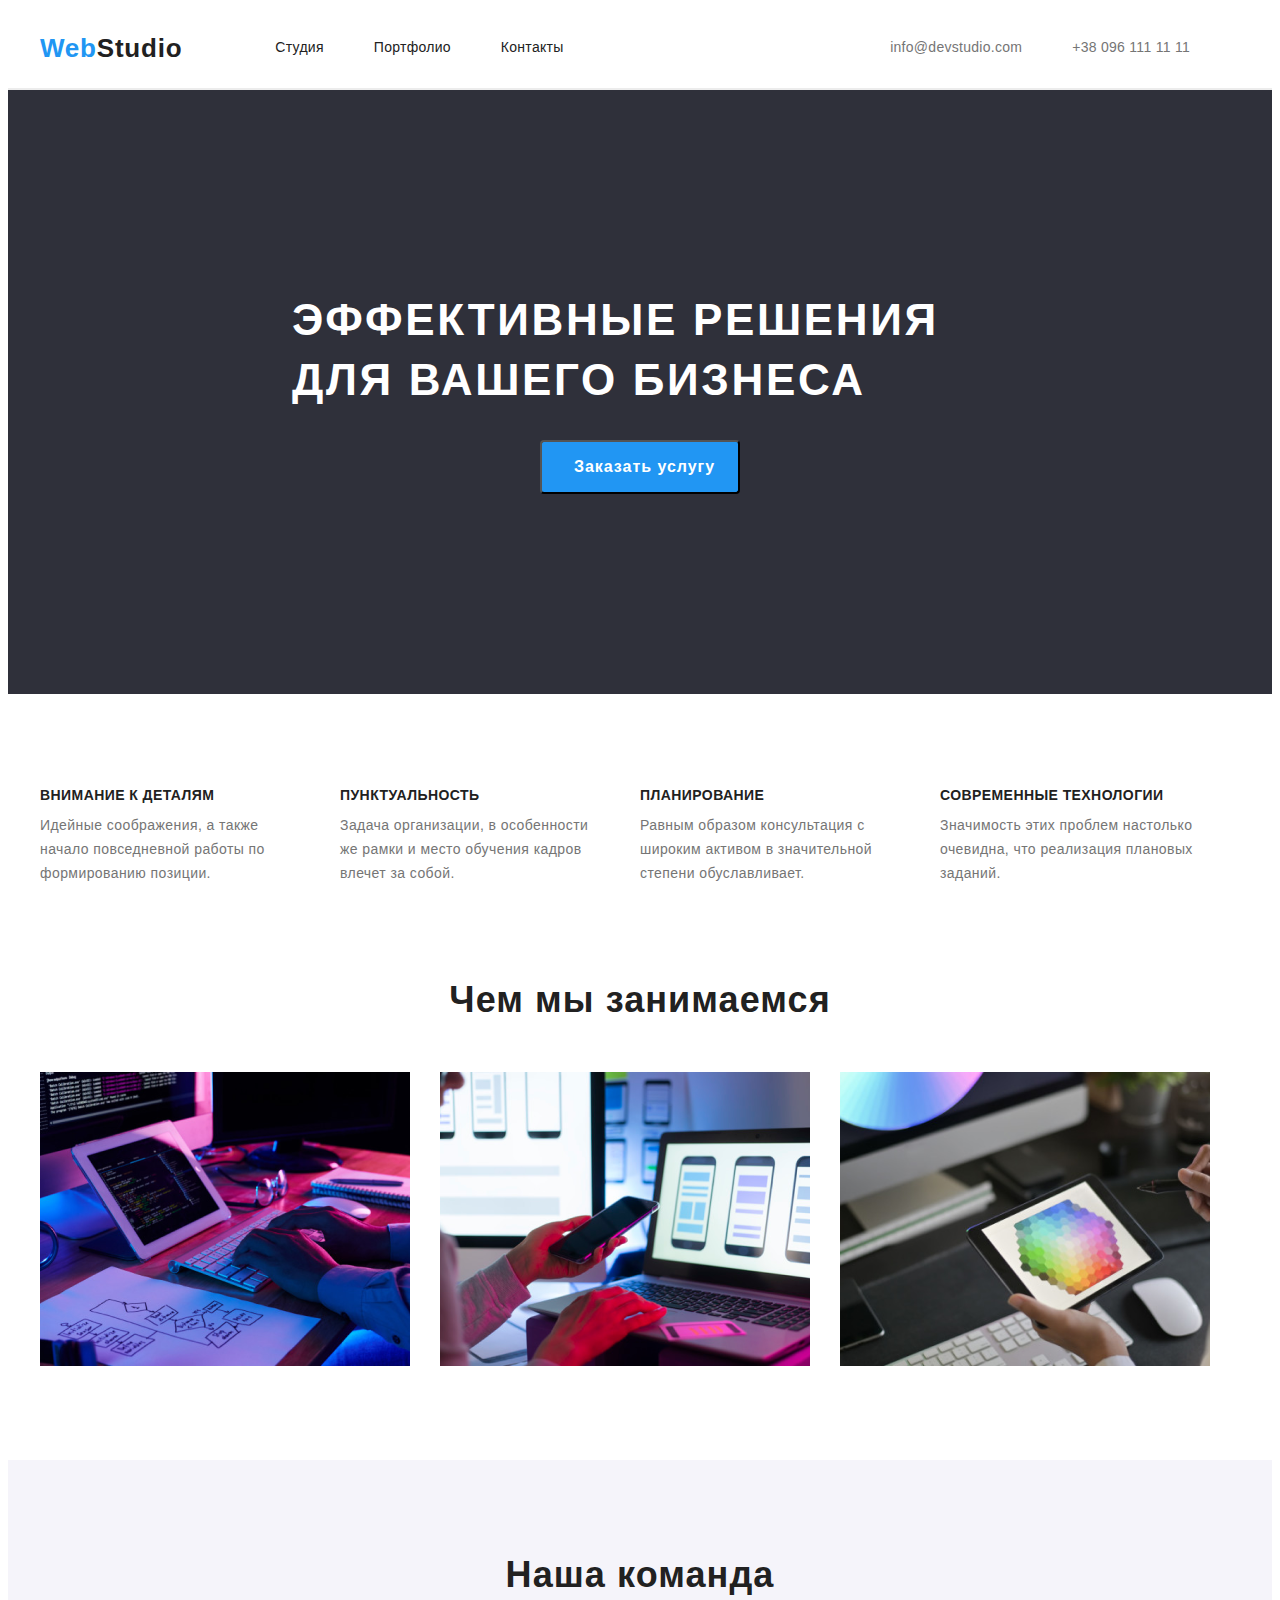
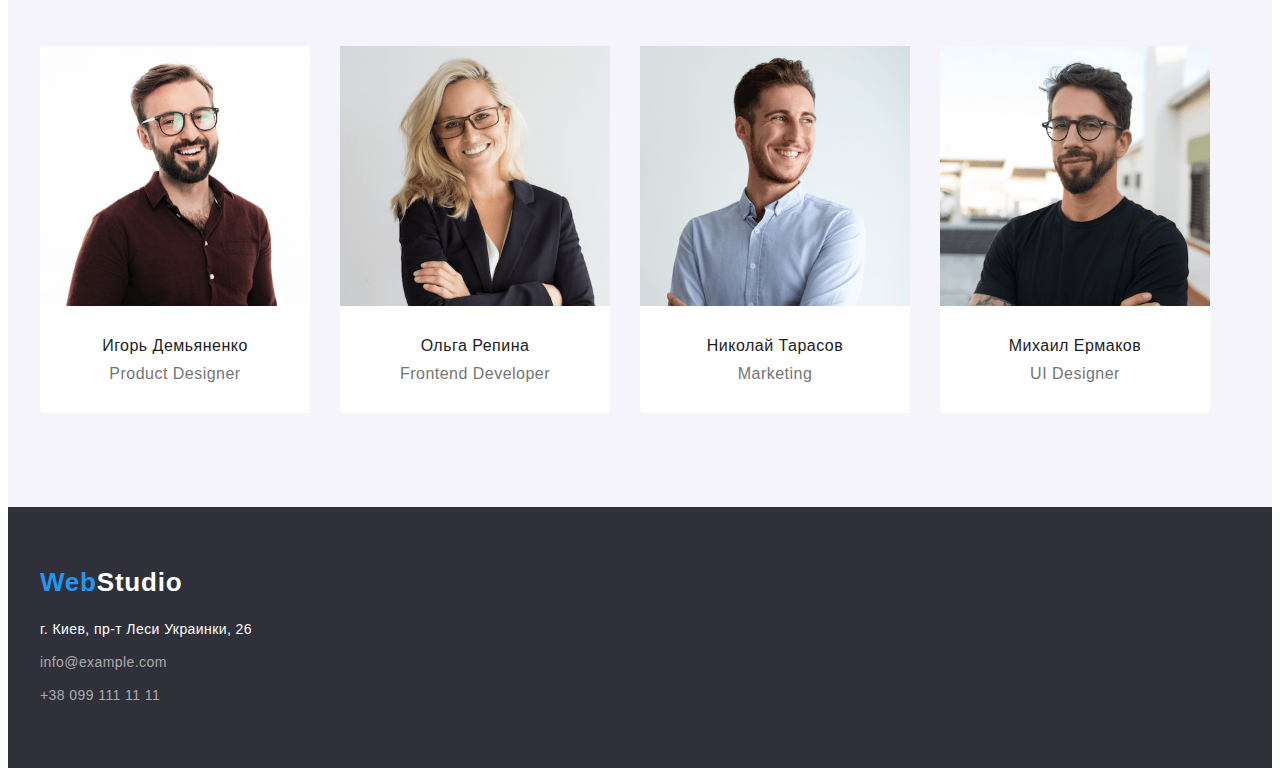
==== commit 0477f934: "hw3" ====
--- a/index.html
+++ b/index.html
@@ -40,7 +40,6 @@
               </li>
             </ul>
           </nav>
-
           <ul class="auth">
             <li class="auth-item">
               <a class="auth-link" href="mailto:info@devstudio.com">
--- a/css/styles.css
+++ b/css/styles.css
@@ -35,16 +35,15 @@
 
     background-color: #fff;
     color: var(--common-text-color);
-    font-family: 'Roboto', 'Raleway', sans-serif;
+    font-family: 'Roboto', sans-serif;
     text-decoration: none;
 }
 
 .container{
     margin: 0 auto;
     width: 1200px;
-   
-    
-  
+    padding-left: 15px;
+    padding-right: 15px;
 }
 
 
@@ -140,10 +139,7 @@
     
     padding-top: 200px;
     padding-bottom: 200px;
-    padding-left: 148px;
-    padding-right: 148px;
     background-color: var(--body-dark-color);  
-
 }
 
 .hero-title {
@@ -196,8 +192,10 @@
     margin-bottom: 50px;
  }
 .filter-item{
-    margin-left: 8px;
-        
+    margin-left: 8px;      
+}
+.filter-item:first-child{
+    margin-left: 0;
 }
 
 .filter-button {
@@ -205,7 +203,7 @@
     padding: 6px 22px 6px 22px;
     white-space: nowrap;
     border-radius: 4px;
-    height: 38px;
+    border-color: transparent;
     vertical-align: text-top;
 
     font-family: inherit;
@@ -229,8 +227,8 @@
 /* -------------------------------------------PROJECTS LIST PORTFOLIO PAGE----------------------------------------------------------*/
 
 .portfolio{
-    margin-top: 94px;
-    margin-bottom: 94px;
+    padding-top: 94px;
+    padding-bottom: 94px;
 }
 
 .portfolio-list{
@@ -259,18 +257,29 @@
 }
 
 .portfolio-section{
+    display:block;
     padding-top: 20px;
     padding-bottom: 20px;
     padding-left: 24px; 
-}
-
-.portfolio-list-title{   
+    padding-right: 24px;
+    border-bottom: 1px solid #EEEEEE;
+    border-right: 1px solid #EEEEEE;
+    border-left:1px solid #EEEEEE;
+}
+
+.portfolio-list-title{  
+
+    font-family: 'Roboto';
     color: var(--title-text-color);
+   
     font-weight: 700;
+   
+   
     font-size: 18px;
     line-height: 2;
     letter-spacing: 0.06em;
     margin-bottom: 4px;
+
 }
 
 .text-about{ 
@@ -305,7 +314,9 @@
 }
 
 .features{
-    padding: 94px 215px 0px 215px;
+     
+    padding-top: 94px;
+    padding-bottom: 0;
 }
 
 .features-about{
@@ -324,10 +335,11 @@
     margin-bottom: 0;
     width: 270px;
     margin-right: var(--typical-margin);
+     
 }
 
 .features-list-item:last-child {
-    margin-left:0;
+    margin-right:0;
 }
 
 .features-title{ 
@@ -338,12 +350,14 @@
     line-height: 1.14;
     letter-spacing: 0.03em;
     text-transform: uppercase;
+     
 }
 
 /* -------------------------------------------WAT WE DO-------------------------------------------------------------------------*/
 
 .wat-we-do{
-    padding:  94px 215px ;
+    padding-top:  94px ;
+    padding-bottom: 94px;
 }
 
 .wat-we-do-title {
@@ -367,17 +381,14 @@
     margin-right: var(--typical-margin);
 }
 
-.wat-we-do-list:last-child{
-    margin-right: 0;
-}
-
 .wat-we-do-item:last-child{
   margin-right: 0;
 }
 /* -------------------------------------------TEAM------------------------------------------------------------------------*/
 
 .team {
-    padding: 94px 215px;
+    padding-top: 94px;
+    padding-bottom: 94px;
 
     background-color: #F5F4FA;
     text-align: center;
@@ -389,12 +400,16 @@
 
 .team-item { 
     width: 270px;
-    margin-right: var(--typical-margin);    
-}
-
-.team-list:last-child {
-    margin-right: 0;
-}
+    margin-right: var(--typical-margin);  
+    background: #fff;
+    border-radius: 0px 0px 4px 4px;
+    
+}
+.team-item:last-child{
+    margin-right:0;
+    
+}
+
 
 .team-title,
 .team-title-lower {
@@ -414,8 +429,8 @@
 }
 
 .team-card{
-margin-top: var(--typical-margin);
-margin-bottom: var(--typical-margin);
+    padding-top: var(--typical-margin);
+    padding-bottom: var(--typical-margin);
 }
 .team-title-lower {
    
@@ -439,7 +454,8 @@
 /* -------------------------------------------FOUTER------------------------------------------------------------------------*/
 .footer{
 
-    padding: 60px 60px 60px 154px;
+    padding-top: 60px ;
+    padding-bottom: 60px;
     background-color: var(--body-dark-color);
 }
 
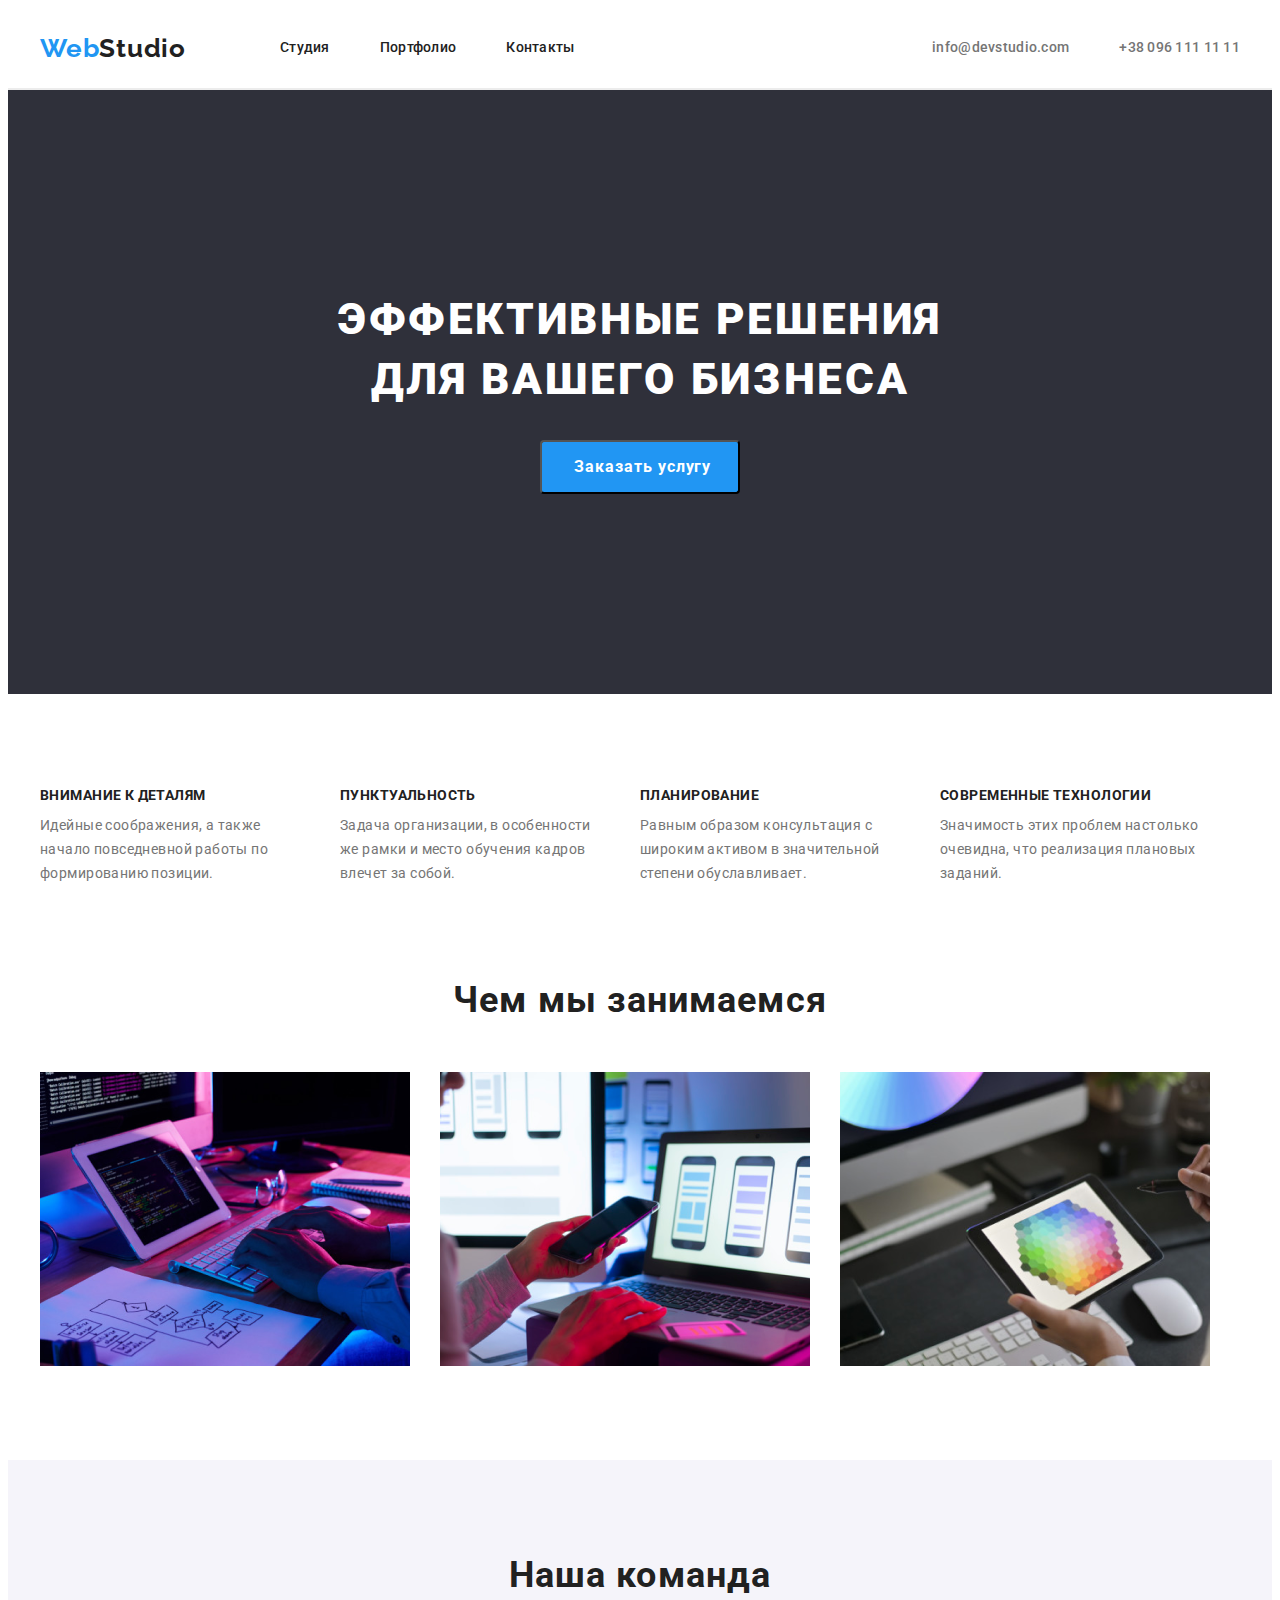
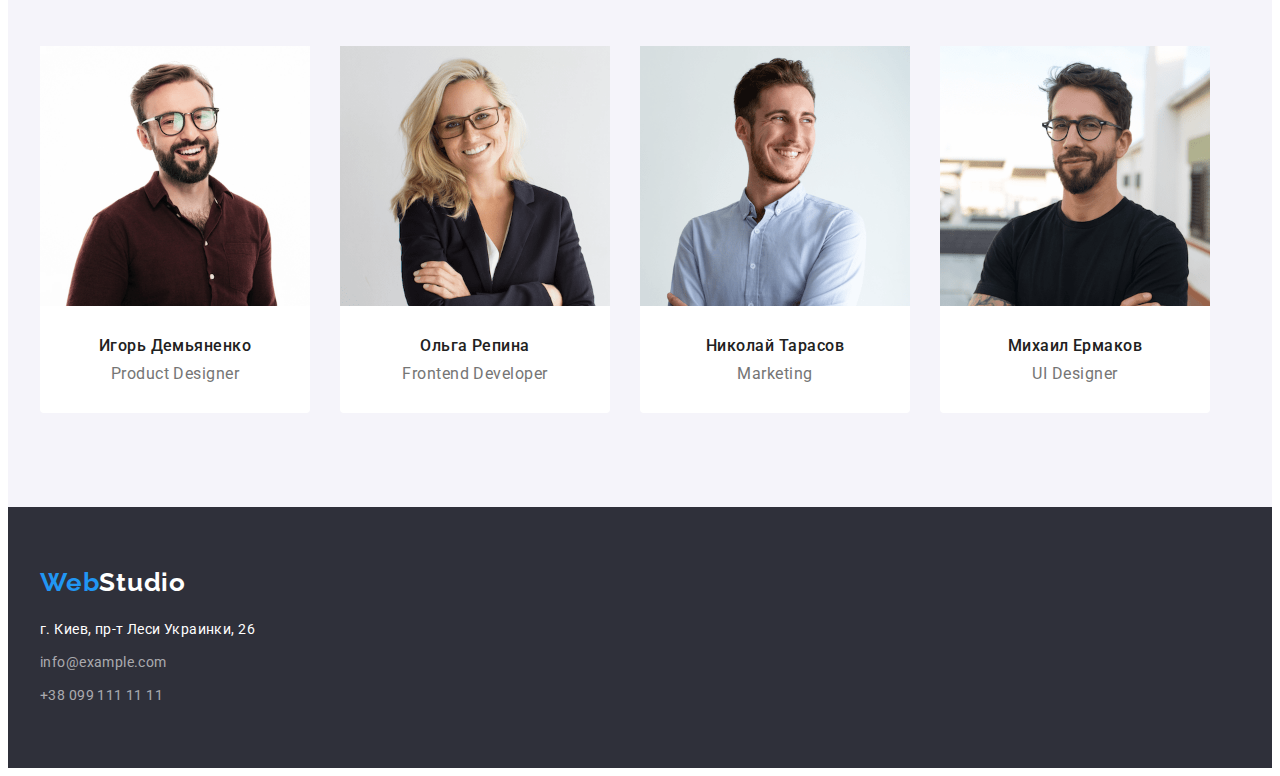
==== commit cd41bade: "HW commit" ====
--- a/index.html
+++ b/index.html
@@ -12,9 +12,11 @@
       crossorigin="anonymous"
       referrerpolicy="no-referrer"
     />
+    <link rel="preconnect" href="https://fonts.googleapis.com" />
+    <link rel="preconnect" href="https://fonts.gstatic.com" crossorigin />
     <link
+      href="https://fonts.googleapis.com/css2?family=Raleway:wght@700&family=Roboto:wght@400;500;700;900&display=swap"
       rel="stylesheet"
-      href="https://fonts.google.com/share?selection.family=Raleway:wght@700%7CRoboto:wght@400;500;700;900"
     />
     <link rel="stylesheet" href="./css/styles.css" />
   </head>
@@ -22,37 +24,33 @@
     <!-- Шапка сайтy -->
 
     <header class="header">
-      <div class="container">
-        <div class="header-content">
-          <nav class="nav">
-            <a href="/" class="logo">
-              <span class="logo-first-part">Web</span>Studio
+      <div class="container header-content">
+        <nav class="nav">
+          <a href="/" class="logo">
+            <span class="logo-first-part">Web</span>Studio
+          </a>
+          <ul class="menu">
+            <li class="menu-item">
+              <a class="menu-link" href="./index.html">Студия</a>
+            </li>
+            <li class="menu-item">
+              <a class="menu-link" href="./portfolio.html">Портфолио</a>
+            </li>
+            <li class="menu-item">
+              <a class="menu-link" href="">Контакты</a>
+            </li>
+          </ul>
+        </nav>
+        <ul class="auth">
+          <li class="auth-item">
+            <a class="auth-link" href="mailto:info@devstudio.com">
+              info@devstudio.com
             </a>
-            <ul class="menu">
-              <li class="menu-item">
-                <a class="menu-link" href="./index.html">Студия</a>
-              </li>
-              <li class="menu-item">
-                <a class="menu-link" href="./portfolio.html">Портфолио</a>
-              </li>
-              <li class="menu-item">
-                <a class="menu-link" href="">Контакты</a>
-              </li>
-            </ul>
-          </nav>
-          <ul class="auth">
-            <li class="auth-item">
-              <a class="auth-link" href="mailto:info@devstudio.com">
-                info@devstudio.com
-              </a>
-            </li>
-            <li class="auth-item">
-              <a class="auth-link" href="tel:+380961111111">
-                +38 096 111 11 11</a
-              >
-            </li>
-          </ul>
-        </div>
+          </li>
+          <li class="auth-item">
+            <a class="auth-link" href="tel:+380961111111"> +38 096 111 11 11</a>
+          </li>
+        </ul>
       </div>
     </header>
     <main>
--- a/css/styles.css
+++ b/css/styles.css
@@ -35,7 +35,7 @@
 
     background-color: #fff;
     color: var(--common-text-color);
-    font-family: 'Roboto', sans-serif;
+    font-family: 'Roboto' , sans-serif;
     text-decoration: none;
 }
 
@@ -51,8 +51,7 @@
 /* -------------------------------------------LOGO--------------------------------------------------------------------------*/
 
 .logo {
-    margin-right: 93px;
-
+    margin-right: 94px;
     text-decoration: var(--accent-color);
     font-family: 'Raleway', sans-serif;
     font-weight: 700;
@@ -84,13 +83,16 @@
     align-items:center;
 }
 
-
 .menu-item{
     display: flex;
     justify-content: flex-start;
     margin-right: 50px;
-
-}
+}
+
+.menu-item:last-child{
+    margin-right: 0;
+}
+
 .menu,
 .auth{   
     font-weight: 500;
@@ -105,6 +107,15 @@
 .auth-item{
     margin-right: 50px;
 }
+.auth-item:last-child{
+    margin-right: 0;
+}
+
+.auth-link,
+.menu-link {
+    padding-top: 32px;
+    padding-bottom: 32px;
+}
 
 .auth-link {
     text-decoration: none;
@@ -114,10 +125,8 @@
     margin-right: 0;
 }
 
+
 .menu-link {
-    padding-top: 32px;
-    padding-bottom: 32px;
-  
     text-decoration: var(--accent-color);
     color: var(--title-text-color);  
 }
@@ -155,14 +164,14 @@
     line-height: 1.36;
     letter-spacing: 0.06em;
     color:#fff;
-    text-transform: uppercase;
+    text-transform:uppercase;
+    text-align: center;
     
 }
 
 .hero-btn{ 
-    display: block;
+    display: flex;
     width: 200px;
-   
     padding: 10px 32px;
     white-space: nowrap;
     margin-right: auto;
@@ -177,6 +186,10 @@
     line-height: 1.88;
     letter-spacing: 0.06em;
     cursor: pointer;
+    
+    align-items: center;
+    text-align: center;
+    
 }
 
 .hero-btn:hover, 
@@ -268,13 +281,9 @@
 }
 
 .portfolio-list-title{  
-
-    font-family: 'Roboto';
     color: var(--title-text-color);
    
     font-weight: 700;
-   
-   
     font-size: 18px;
     line-height: 2;
     letter-spacing: 0.06em;
@@ -320,7 +329,7 @@
 }
 
 .features-about{
-     font-size: 14px;
+    font-size: 14px;
     line-height: 1.71;
     letter-spacing: 0.03em;
     color:var(--common-text-color);
@@ -426,6 +435,7 @@
     font-weight: 700;
     font-size: 36px;
     line-height: 1.17;
+    text-align: center;
 }
 
 .team-card{
@@ -435,14 +445,14 @@
 .team-title-lower {
    
     margin-bottom: 10px;
-
+    text-align: center;
     font-weight: 500;
     font-size: 16px;
     line-height: 1.19;
 }
 
 .team-profession {
-   
+    text-align: center;
     font-size: 16px;
     line-height: 1.14;
     letter-spacing: 0.03em;
@@ -453,7 +463,6 @@
 
 /* -------------------------------------------FOUTER------------------------------------------------------------------------*/
 .footer{
-
     padding-top: 60px ;
     padding-bottom: 60px;
     background-color: var(--body-dark-color);
@@ -461,6 +470,7 @@
 
 .footer .logo {
     display: inline-block;
+    margin-right: 0;
     margin-bottom: 20px;
     color: #fff;
 }  
